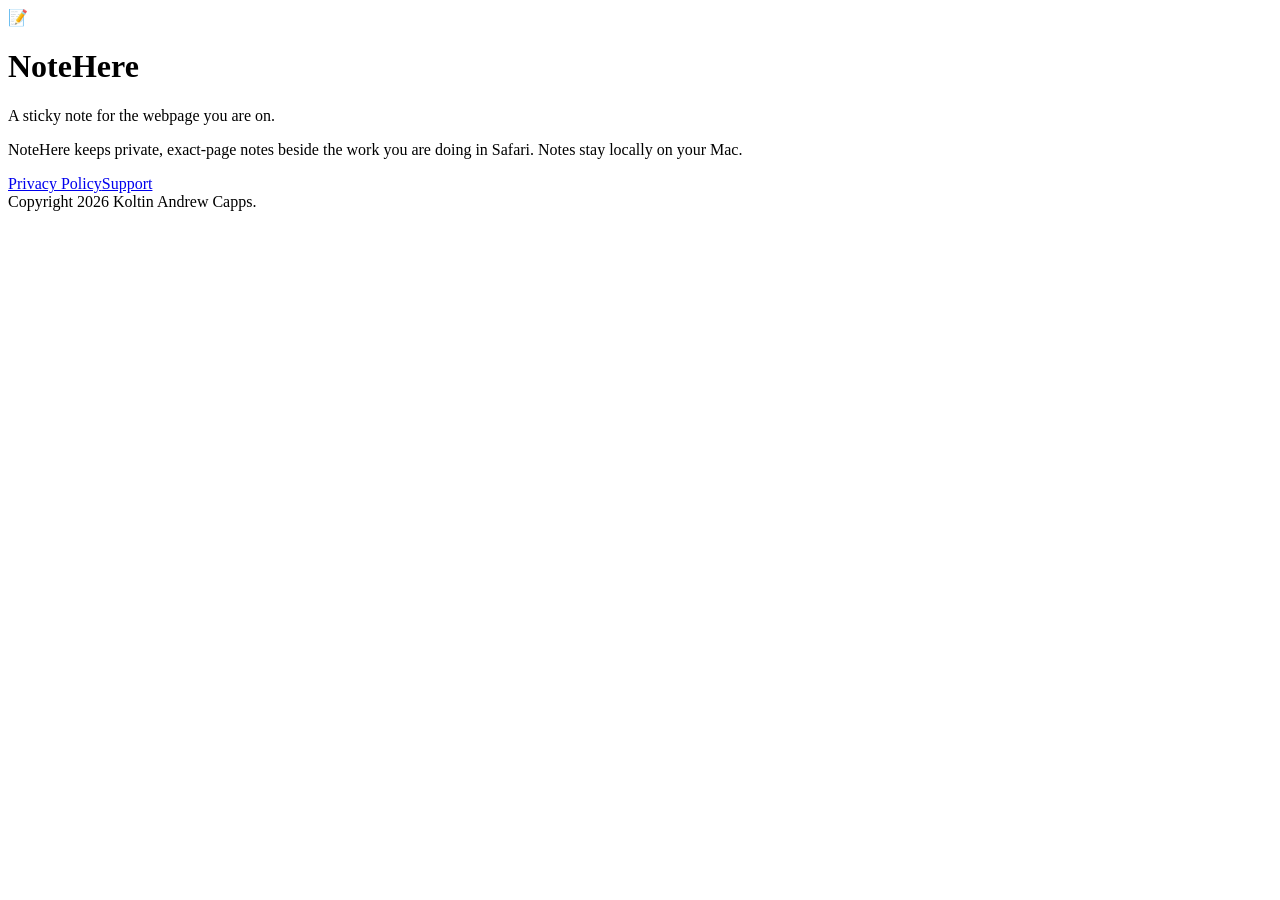
==== index.html @ 489c5d9b "Publish NoteHere support home page" ====
<!doctype html>
<html lang="en">
<head><meta charset="utf-8"><meta name="viewport" content="width=device-width,initial-scale=1"><title>NoteHere</title><link rel="stylesheet" href="style.css"></head>
<body><main>
  <header><div class="icon" aria-hidden="true">&#128221;</div><div><h1>NoteHere</h1><div class="lede">A sticky note for the webpage you are on.</div></div></header>
  <p>NoteHere keeps private, exact-page notes beside the work you are doing in Safari. Notes stay locally on your Mac.</p>
  <nav><a href="privacy/">Privacy Policy</a><a href="support/">Support</a></nav>
  <footer>Copyright 2026 Koltin Andrew Capps.</footer>
</main></body>
</html>
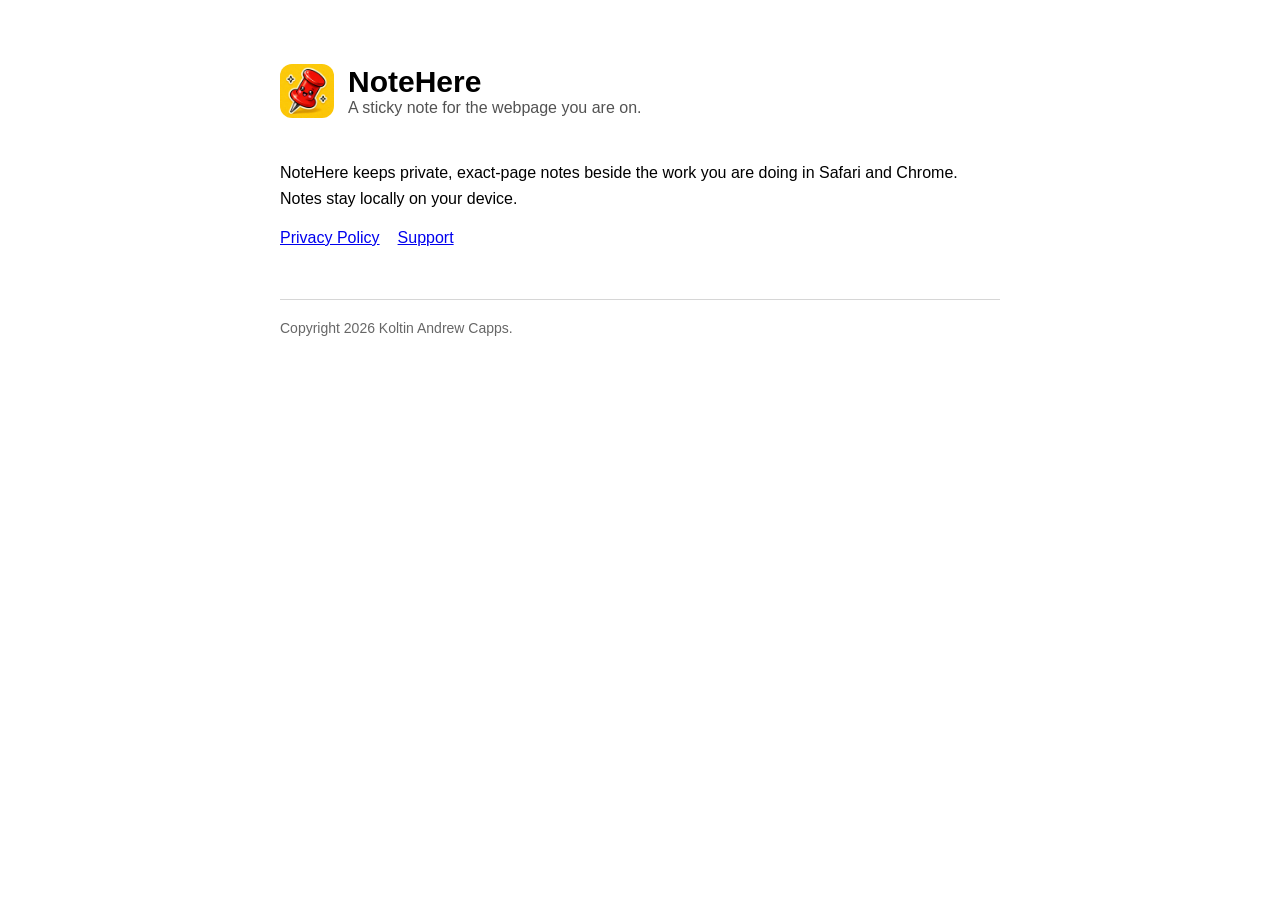
==== commit d13c8e3e: "Update homepage for Safari and Chrome Updated the description to include Chrome as a supported brows" ====
--- a/index.html
+++ b/index.html
@@ -3,7 +3,7 @@
 <head><meta charset="utf-8"><meta name="viewport" content="width=device-width,initial-scale=1"><title>NoteHere</title><link rel="stylesheet" href="style.css"></head>
 <body><main>
   <header><div class="icon" aria-hidden="true">&#128221;</div><div><h1>NoteHere</h1><div class="lede">A sticky note for the webpage you are on.</div></div></header>
-  <p>NoteHere keeps private, exact-page notes beside the work you are doing in Safari. Notes stay locally on your Mac.</p>
+  <p>NoteHere keeps private, exact-page notes beside the work you are doing in Safari and Chrome. Notes stay locally on your device.</p>
   <nav><a href="privacy/">Privacy Policy</a><a href="support/">Support</a></nav>
   <footer>Copyright 2026 Koltin Andrew Capps.</footer>
 </main></body>
--- a/style.css
+++ b/style.css
@@ -0,0 +1,13 @@
+:root { color-scheme: light dark; font-family: -apple-system, BlinkMacSystemFont, "Segoe UI", sans-serif; }
+* { box-sizing: border-box; letter-spacing: 0; }
+body { margin: 0; background: Canvas; color: CanvasText; }
+main { width: min(720px, calc(100% - 40px)); margin: 0 auto; padding: 64px 0 80px; }
+header { display: flex; align-items: center; gap: 14px; margin-bottom: 42px; }
+.icon { display: block; width: 54px; height: 54px; border-radius: 12px; background: #f6c51b url("[data-uri]") center / cover no-repeat; color: transparent; font-size: 0; overflow: hidden; }
+h1 { margin: 0; font-size: 30px; }
+h2 { margin-top: 34px; font-size: 20px; }
+p, li { line-height: 1.65; }
+.lede { color: color-mix(in srgb, CanvasText 68%, transparent); }
+a { color: LinkText; }
+nav { display: flex; gap: 18px; margin-top: 8px; }
+footer { margin-top: 52px; padding-top: 20px; border-top: 1px solid color-mix(in srgb, CanvasText 16%, transparent); color: color-mix(in srgb, CanvasText 60%, transparent); font-size: 14px; }
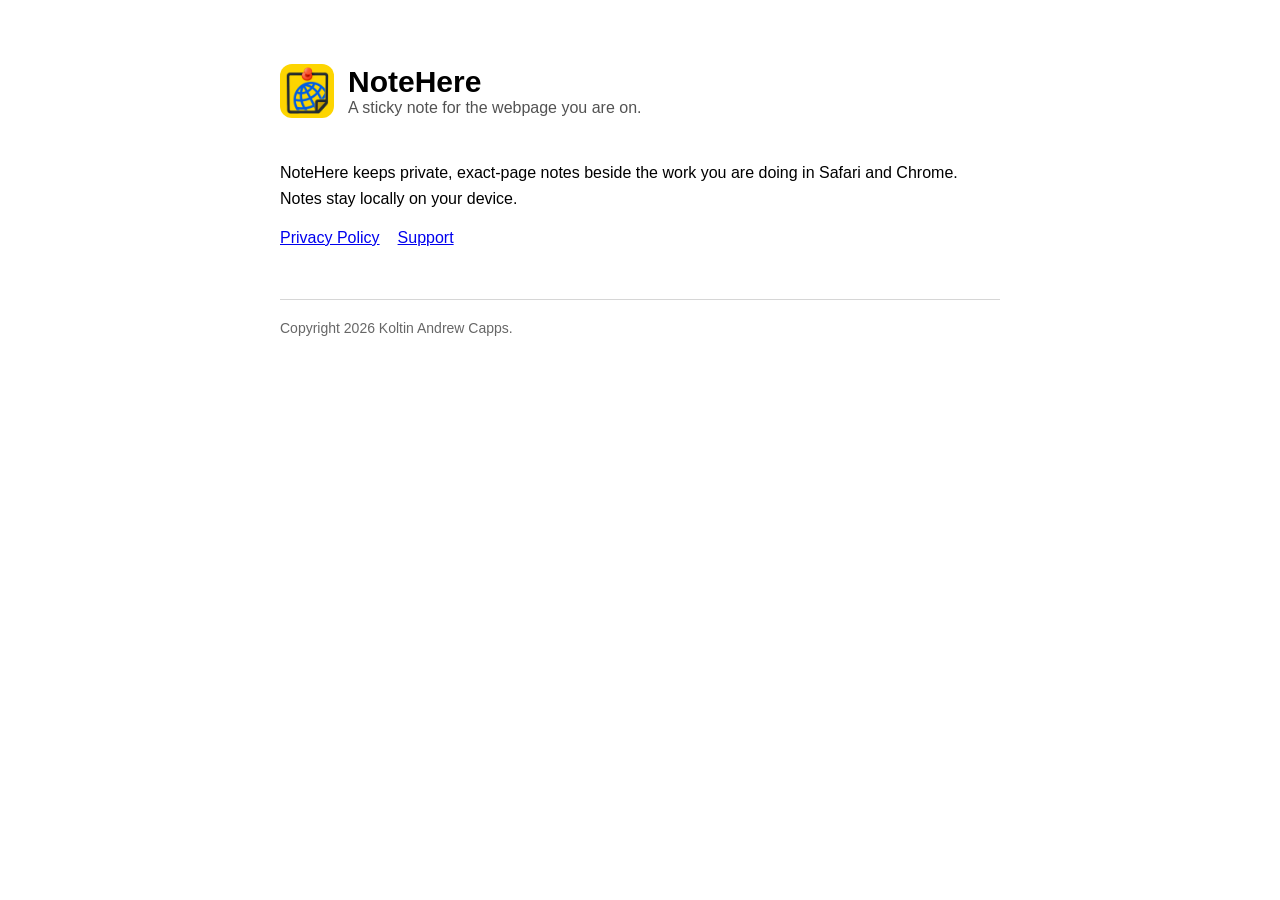
==== commit e529365a: "Use current logo across GitHub Pages" ====
--- a/index.html
+++ b/index.html
@@ -2,7 +2,7 @@
 <html lang="en">
 <head><meta charset="utf-8"><meta name="viewport" content="width=device-width,initial-scale=1"><title>NoteHere</title><link rel="stylesheet" href="style.css"></head>
 <body><main>
-  <header><div class="icon" aria-hidden="true">&#128221;</div><div><h1>NoteHere</h1><div class="lede">A sticky note for the webpage you are on.</div></div></header>
+  <header><img class="icon" src="notehere-icon.png" alt="NoteHere app icon"><div><h1>NoteHere</h1><div class="lede">A sticky note for the webpage you are on.</div></div></header>
   <p>NoteHere keeps private, exact-page notes beside the work you are doing in Safari and Chrome. Notes stay locally on your device.</p>
   <nav><a href="privacy/">Privacy Policy</a><a href="support/">Support</a></nav>
   <footer>Copyright 2026 Koltin Andrew Capps.</footer>
--- a/style.css
+++ b/style.css
@@ -3,7 +3,7 @@
 body { margin: 0; background: Canvas; color: CanvasText; }
 main { width: min(720px, calc(100% - 40px)); margin: 0 auto; padding: 64px 0 80px; }
 header { display: flex; align-items: center; gap: 14px; margin-bottom: 42px; }
-.icon { display: block; width: 54px; height: 54px; border-radius: 12px; background: #f6c51b url("[data-uri]") center / cover no-repeat; color: transparent; font-size: 0; overflow: hidden; }
+.icon { display: block; width: 54px; height: 54px; border-radius: 12px; object-fit: cover; }
 h1 { margin: 0; font-size: 30px; }
 h2 { margin-top: 34px; font-size: 20px; }
 p, li { line-height: 1.65; }
